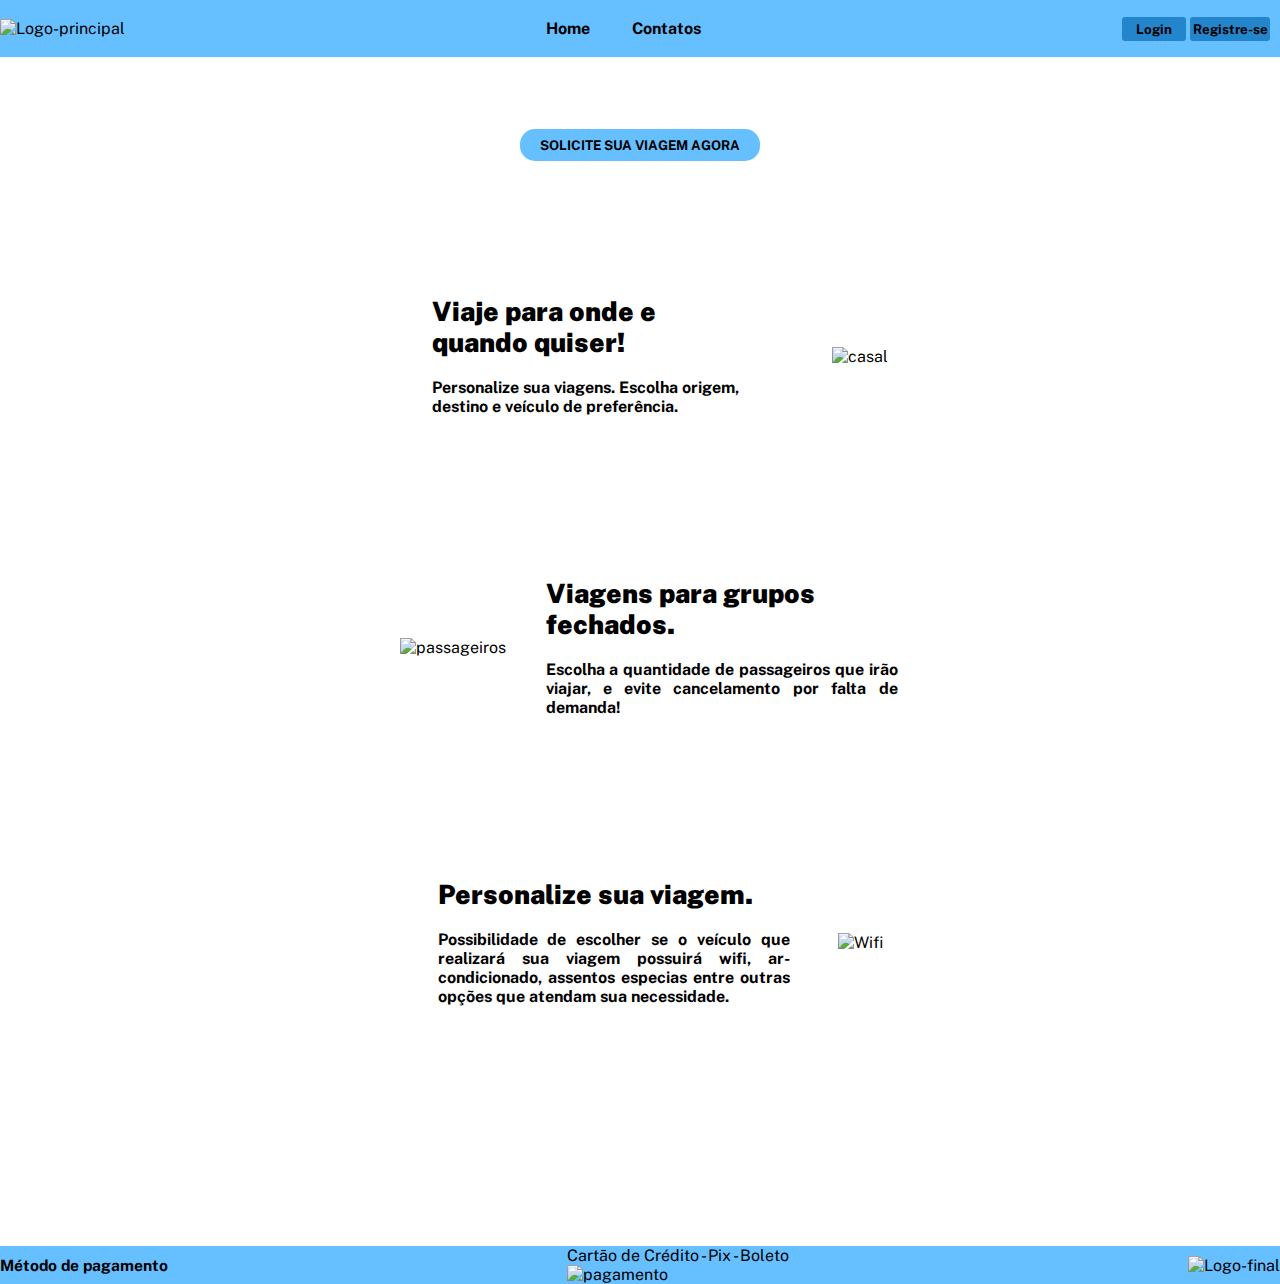
==== index.html @ 661fdb39 "Add files via upload" ====
<!DOCTYPE html>
<html lang="en">
<head>
    <meta charset="UTF-8">
    <meta name="viewport" content="width=device-width, initial-scale=1.0">
    <title>To Travel</title>
    <link rel="stylesheet" type="text/css" href="style.css">
</head>
<body>
    <header>
        <div class="lg-principal">
            <img src="imagens/logo/Logo-To-Travel-header.png" alt="Logo-principal" width="150">
        </div>
        <div class="menu">
            <ul>
                <li><a href="#">Home</a></li>
                <li><a href="#">Contatos</a></li>
            </ul>
        </div>
        <div class="btn">
            <a href="#"><button type="button" class="btn-login">Login</button></a>
            <a href="#"><button type="button" class="btn-register">Registre-se</button></a>
        </div>
    </header>
    <section>
        <article class="conteudo">
            <a href="#"><button type="button" id="btn-viagem">SOLICITE SUA VIAGEM AGORA</button></a>
        </article>
    </section>
    <section class="setor1">
        <article class="conteudo2">
                <div class="txt-esquerda">
                    <h1><strong>Viaje para onde e quando quiser!</strong></h1>
                    <h4>Personalize sua viagens. Escolha origem, destino e veículo de preferência.</h4>
                </div>
                <div class="img-direita">
                    <img src="imagens/home-img/casal-kombi.png" alt="casal" width="98%">
                </div>
        </article>
    </section>
    <section class="setor2">
        <article class="conteudo3">
            <div class="img-esquerda">
                <img src="imagens/home-img/passageiros.png" alt="passageiros" width="98%">
            </div>
            <div class="txt-direita">
                <h1><strong>Viagens para grupos fechados.</strong></h1>
                <h4>Escolha a quantidade de passageiros que irão viajar, e evite cancelamento por falta de demanda!</h4>
            </div>
        </article>
    </section>
    <section class="setor3">
        <article class="conteudo3">
            <div class="txt-esquerda">
                <h1><strong>Personalize sua viagem.</strong></h1>
                <h4>Possibilidade de escolher se o veículo que realizará sua viagem possuirá wifi, ar-condicionado, assentos especias entre outras opções que atendam sua necessidade.</h4>
            </div>
            <div class="img-direita">
                <img src="imagens/home-img/Wifi.png" alt="Wifi" width="98%">
            </div>
        </article>
    </section>
    <footer class="rodape">
        <div class="pgmt">
            <h3>Método de pagamento</h3>
        </div>
        <div class="cartao">
            <p>Cartão de Crédito - Pix - Boleto </p>
            <img src="imagens/footer/pagamento.png" alt="pagamento" width="200">
        </div>
        <div class="lg-final">
            <img src="imagens/logo/Logo-To-Travel-header.png" alt="Logo-final" width="150">
        </div>
    </footer>
</body>
</html>
---- style.css ----
@import url('https://fonts.googleapis.com/css2?family=Poppins:wght@300&display=swap');
@import url('https://fonts.googleapis.com/css2?family=Poppins:wght@300&family=Public+Sans:wght@300&display=swap');

* , html{
    padding: 0;
    margin: 0;
}

body{
    background-color: #fff;
    font-family: 'Public Sans';
}

header{
    background-color: #66BFFF;
    display: flex;
    justify-content: space-between;
    align-items: center;
    font-family: 'Public Sans';
}

.menu ul li{
    display: inline-block;
    list-style: none;
    padding: 1.2em;
}
.menu a{
    text-decoration: none;
    color: black;
    font-weight: bold;
}

.menu a:hover{
    color: #ffffff;
}

.btn-login{
    background-color: #2386cc;
    width: 4rem;
    height: 1.5rem;
    border: none;
    border-radius: 3px;
    font-family: 'Public Sans';
    font-weight: bold;
    color: #000;
}

.btn-login:hover{
    cursor: pointer;
    background-color: #1a70ad;
}

.btn-register{
    background-color: #2386cc;
    width: 5rem;
    height: 1.5rem;
    border: none;
    border-radius: 3px;
    font-family: 'Public Sans';
    font-weight: bold;
    color: #000;
    margin-right: 10px
}

.btn-register:hover{
    cursor: pointer;
    background-color: #1a70ad;
}

.conteudo{
    display: flex;
    justify-content: center;
    align-items: center;
    margin-top: 4.5rem;
}

#btn-viagem{
    background-color: #66BFFF;
    font-weight: bold;
    padding: 5px;
    border: none;
    border-radius: 15px;
    height: 2rem;
    width: 15rem;
    font-family: 'Public Sans';
}

#btn-viagem:hover{
    cursor: pointer;
    background-color:#4d9ed8;
}

.setor1 , .setor2 , .setor3{
    margin-top: 15vh;
}

.conteudo2 , .conteudo3{
    display: flex;
    align-items: center;
    justify-content: center;
    font-family: "Public Sans";
}

.txt-esquerda{
    padding-left: 2.5em;
    
}

.conteudo2 h1 , .conteudo3 h1{
    max-width: 12em;
    font-weight:900;
    font-size: 20pt;
}

.conteudo2 h4 , .conteudo3 h4{
    margin-top: 20px;
    max-width: 22em;
    
}

.img-direita{
    margin-left: 3rem;
}

.conteudo3{
    padding-top: 3vh;
}
.img-esquerda{
    margin-left: 2rem;
    margin-right: 2.5em;
}

.txt-direita h4{
    text-align: justify;
}

.txt-direita{
    margin-right: 15px;
}

.conteudo3 h4{
    text-align: justify;
}

.rodape{
    margin-top: 15rem;
    background-color: #66BFFF;
    display: flex;
    align-items: center;
    justify-content: space-between;
    font-family: 'Public Sans';
}

.pgmt{
    font-family: 'Public Sans';
    font-size: 10pt;
}
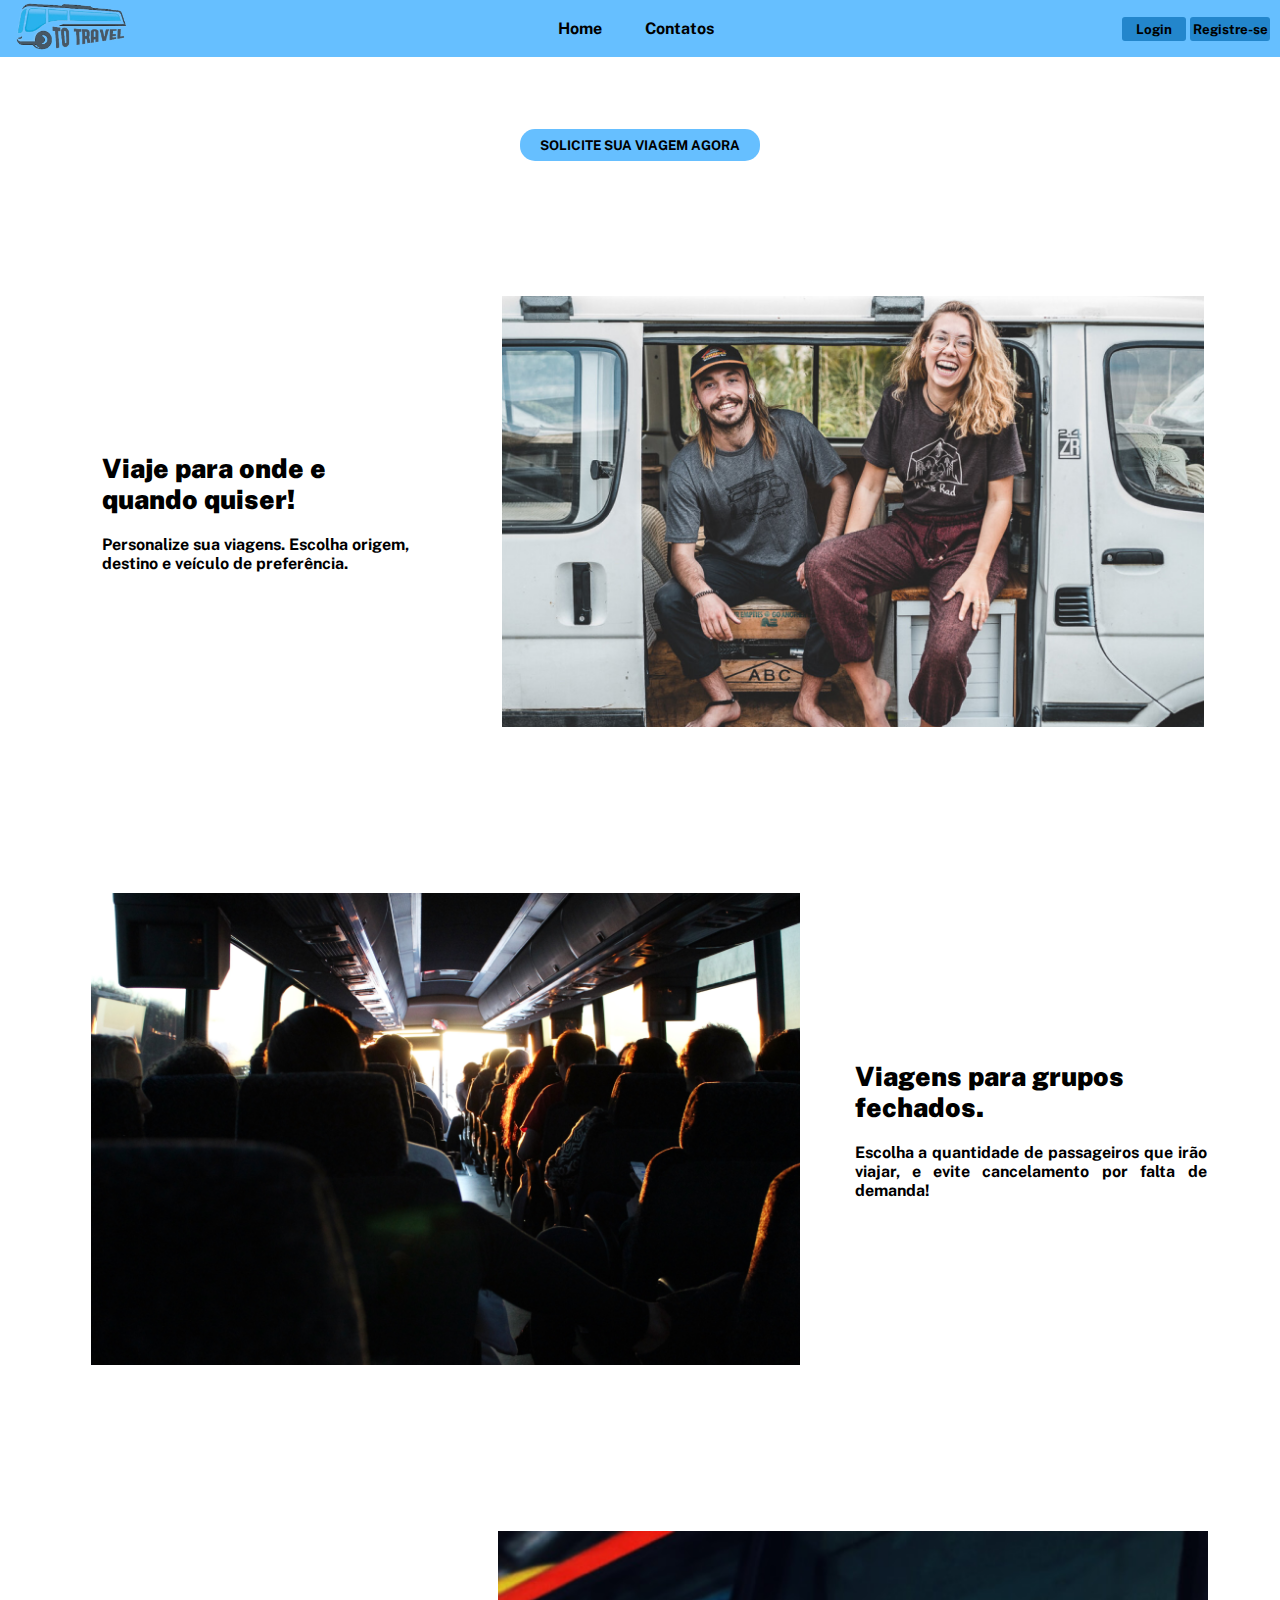
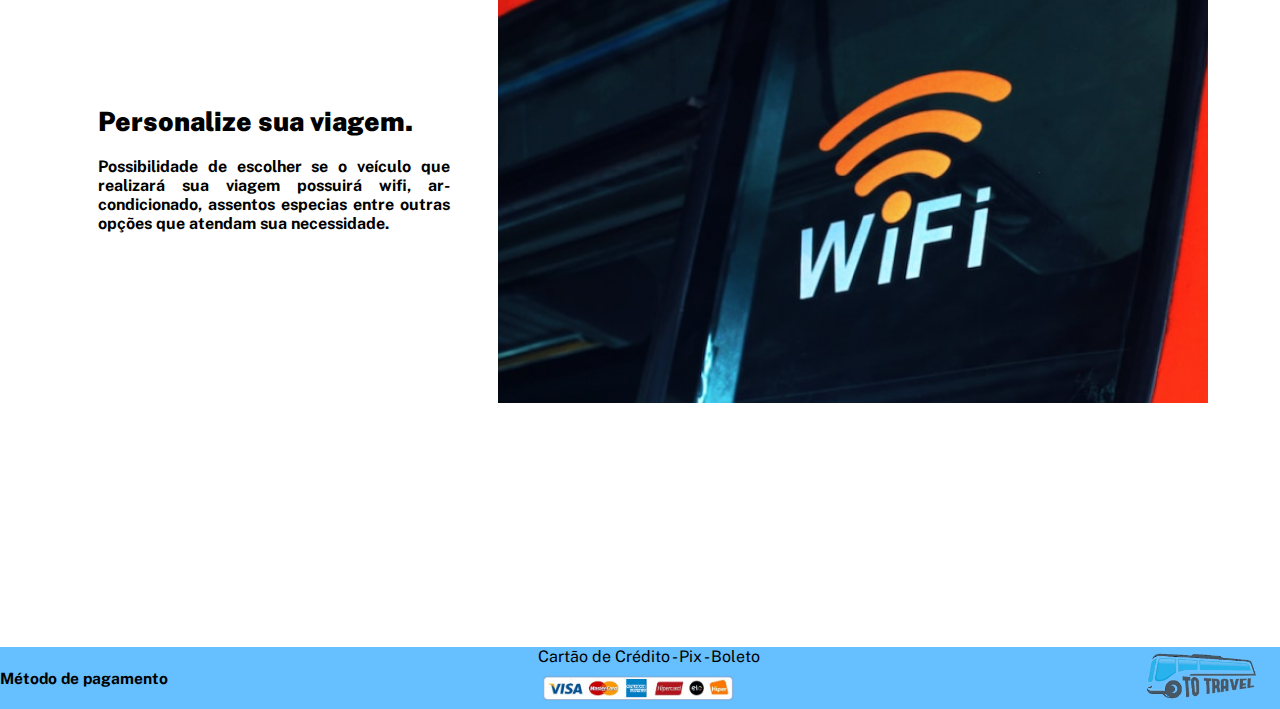
==== commit d1a40e19: "Update index.html" ====
--- a/index.html
+++ b/index.html
@@ -9,7 +9,7 @@
 <body>
     <header>
         <div class="lg-principal">
-            <img src="imagens/logo/Logo-To-Travel-header.png" alt="Logo-principal" width="150">
+            <img src="Imagens/logo/Logo-To-Travel-header.png" alt="Logo-principal" width="150">
         </div>
         <div class="menu">
             <ul>
@@ -34,14 +34,14 @@
                     <h4>Personalize sua viagens. Escolha origem, destino e veículo de preferência.</h4>
                 </div>
                 <div class="img-direita">
-                    <img src="imagens/home-img/casal-kombi.png" alt="casal" width="98%">
+                    <img src="Imagens/home-img/casal-kombi.png" alt="casal" width="98%">
                 </div>
         </article>
     </section>
     <section class="setor2">
         <article class="conteudo3">
             <div class="img-esquerda">
-                <img src="imagens/home-img/passageiros.png" alt="passageiros" width="98%">
+                <img src="Imagens/home-img/passageiros.png" alt="passageiros" width="98%">
             </div>
             <div class="txt-direita">
                 <h1><strong>Viagens para grupos fechados.</strong></h1>
@@ -56,7 +56,7 @@
                 <h4>Possibilidade de escolher se o veículo que realizará sua viagem possuirá wifi, ar-condicionado, assentos especias entre outras opções que atendam sua necessidade.</h4>
             </div>
             <div class="img-direita">
-                <img src="imagens/home-img/Wifi.png" alt="Wifi" width="98%">
+                <img src="Imagens/home-img/Wifi.png" alt="Wifi" width="98%">
             </div>
         </article>
     </section>
@@ -66,11 +66,11 @@
         </div>
         <div class="cartao">
             <p>Cartão de Crédito - Pix - Boleto </p>
-            <img src="imagens/footer/pagamento.png" alt="pagamento" width="200">
+            <img src="Imagens/footer/pagamento.png" alt="pagamento" width="200">
         </div>
         <div class="lg-final">
-            <img src="imagens/logo/Logo-To-Travel-header.png" alt="Logo-final" width="150">
+            <img src="Imagens/logo/Logo-To-Travel-header.png" alt="Logo-final" width="150">
         </div>
     </footer>
 </body>
-</html>+</html>
